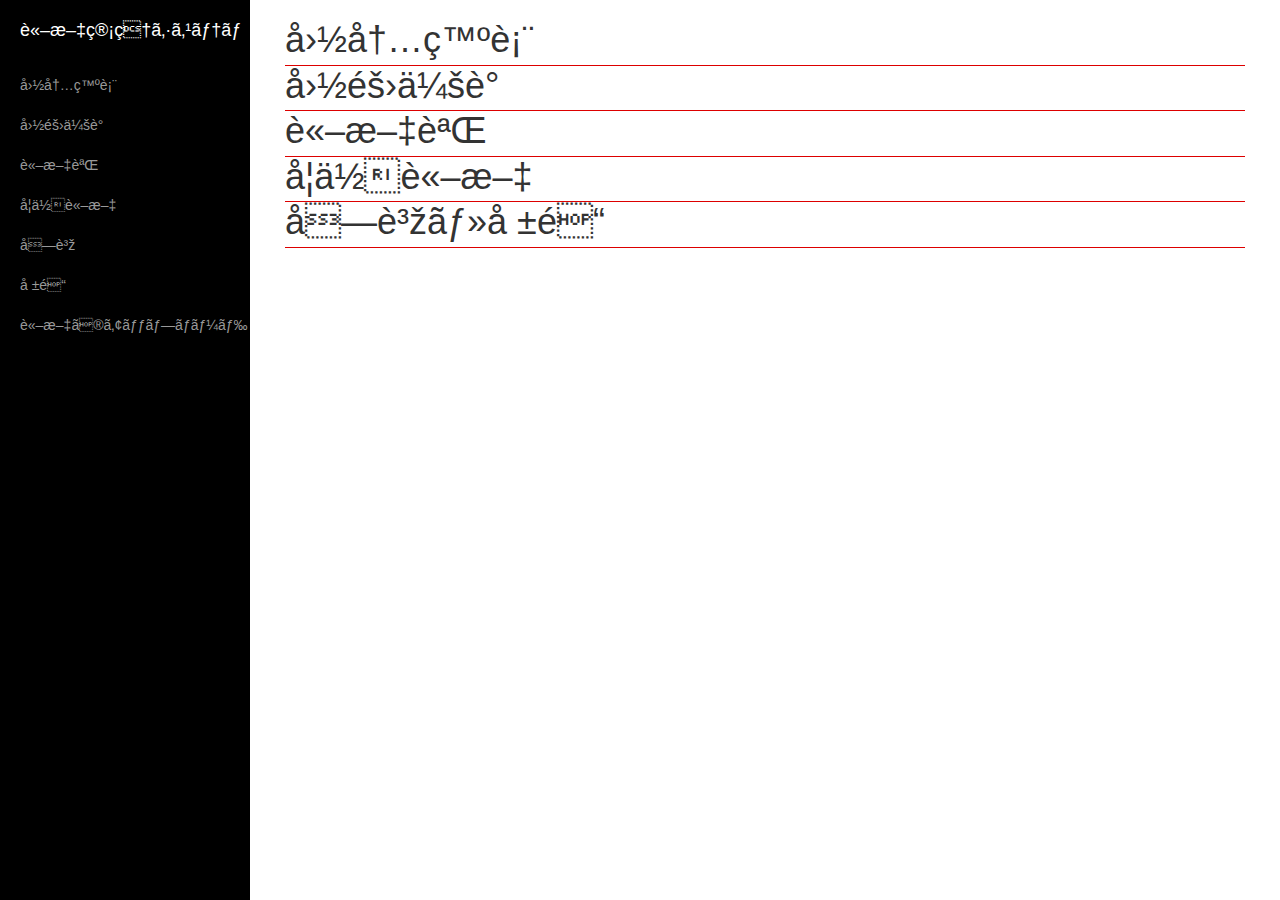
==== all_paper.html @ 8691eb89 "各ページのリンクを作成" ====
<!DOCTYPE html PUBLIC "-//W3C//DTD XHTML 1.0 Transitional//EN" "http://www.w3.org/TR/xhtml1/DTD/xhtml1-transitional.dtd">
<html xmlns="http://www.w3.org/1999/xhtml">

<head>
    <meta http-equiv="Content-Type" constent="text/html; charset=UTF-8" />
    <script type="text/javascript" src="lib/jquery-2.1.1.min.js"></script>
    <!-- Bootstrap Core CSS -->
    <link href="css/bootstrap.min.css" rel="stylesheet">
    <!-- Custom CSS -->
    <link href="css/simple-sidebar.css" rel="stylesheet">
    <meta http-equiv="X-UA-Compatible" content="IE=edge">
    <meta name="viewport" content="width=device-width, initial-scale=1">
    <meta name="description" content="">
    <meta name="author" content="">
    <title>PHP入門</title>
</head>

<body>
    <div id="wrapper">
        <!-- Sidebar -->
        <div id="sidebar-wrapper">
            <ul class="sidebar-nav">
                <li class="sidebar-brand">
                    <a href="index.html">
                        論文管理システム
                    </a>
                </li>
                <!-- クリックしたらその項目に飛べるようにしたい -->
                <li>
                    <a href="#">国内発表</a>
                </li>
                <li>
                    <a href="#">国際会議</a>
                </li>
                <li>
                    <a href="#">論文誌</a>
                </li>
                <li>
                    <a href="#">学位論文</a>
                </li>
                <li>
                    <a href="#">受賞</a>
                </li>
                <li>
                    <a href="#">報道</a>
                </li>
                <li>
                    <a href="password.html">論文のアップロード</a>
                </li>
            </ul>
        </div>
        <!-- /#sidebar-wrapper -->
        <!-- Page Content -->
        <div id="page-content-wrapper">
            <div class="container-fluid">
                <h1>国内発表</h1>
                <h1>国際会議</h1>
                <h1>論文誌</h1>
                <h1>学位論文</h1>
                <h1>受賞・報道</h1>
            </div>
        </div>
        <!-- /#page-content-wrapper -->
    </div>
    <!-- /#wrapper -->
    <!-- jQuery -->
    <script src="js/jquery.js"></script>
    <!-- Bootstrap Core JavaScript -->
    <script src="js/bootstrap.min.js"></script>
    <!-- Menu Toggle Script -->
    <script>
    $("#menu-toggle").click(function(e) {
        e.preventDefault();
        $("#wrapper").toggleClass("toggled");
    });
    </script>
</body>

</html>
---- css/simple-sidebar.css ----
/*!
 * Start Bootstrap - Simple Sidebar HTML Template (http://startbootstrap.com)
 * Code licensed under the Apache License v2.0.
 * For details, see http://www.apache.org/licenses/LICENSE-2.0.
 */


/* Toggle Styles */

#wrapper {
    padding-left: 0;
    -webkit-transition: all 0.5s ease;
    -moz-transition: all 0.5s ease;
    -o-transition: all 0.5s ease;
    transition: all 0.5s ease;
}

#wrapper.toggled {
    padding-left: 250px;
}

#sidebar-wrapper {
    z-index: 1000;
    position: fixed;
    left: 250px;
    width: 0;
    height: 100%;
    margin-left: -250px;
    overflow-y: auto;
    background: #000;
    -webkit-transition: all 0.5s ease;
    -moz-transition: all 0.5s ease;
    -o-transition: all 0.5s ease;
    transition: all 0.5s ease;
}

#wrapper.toggled #sidebar-wrapper {
    width: 250px;
}

#page-content-wrapper {
    width: 100%;
    position: absolute;
    padding: 15px;
}

#wrapper.toggled #page-content-wrapper {
    position: absolute;
    margin-right: -250px;
}


/* Sidebar Styles */

.sidebar-nav {
    position: absolute;
    top: 0;
    width: 250px;
    margin: 0;
    padding: 0;
    list-style: none;
}

.sidebar-nav li {
    text-indent: 20px;
    line-height: 40px;
}

.sidebar-nav li a {
    display: block;
    text-decoration: none;
    color: #999999;
}

.sidebar-nav li a:hover {
    text-decoration: none;
    color: #fff;
    background: rgba(255, 255, 255, 0.2);
}

.sidebar-nav li a:active,
.sidebar-nav li a:focus {
    text-decoration: none;
}

.sidebar-nav > .sidebar-brand {
    height: 65px;
    font-size: 18px;
    line-height: 60px;
}

.sidebar-nav > .sidebar-brand a {
    color: #999999;
}

.sidebar-nav > .sidebar-brand a:hover {
    color: #fff;
    background: none;
}

@media(min-width:768px) {
    #wrapper {
        padding-left: 250px;
    }
    #wrapper.toggled {
        padding-left: 0;
    }
    #sidebar-wrapper {
        width: 250px;
    }
    #wrapper.toggled #sidebar-wrapper {
        width: 0;
    }
    #page-content-wrapper {
        padding: 20px;
        position: relative;
    }
    #wrapper.toggled #page-content-wrapper {
        position: relative;
        margin-right: 0;
    }
}

h1 {
    border-bottom: 1px solid #dd0000;
    margin:0;
    padding-bottom:5px; 
}
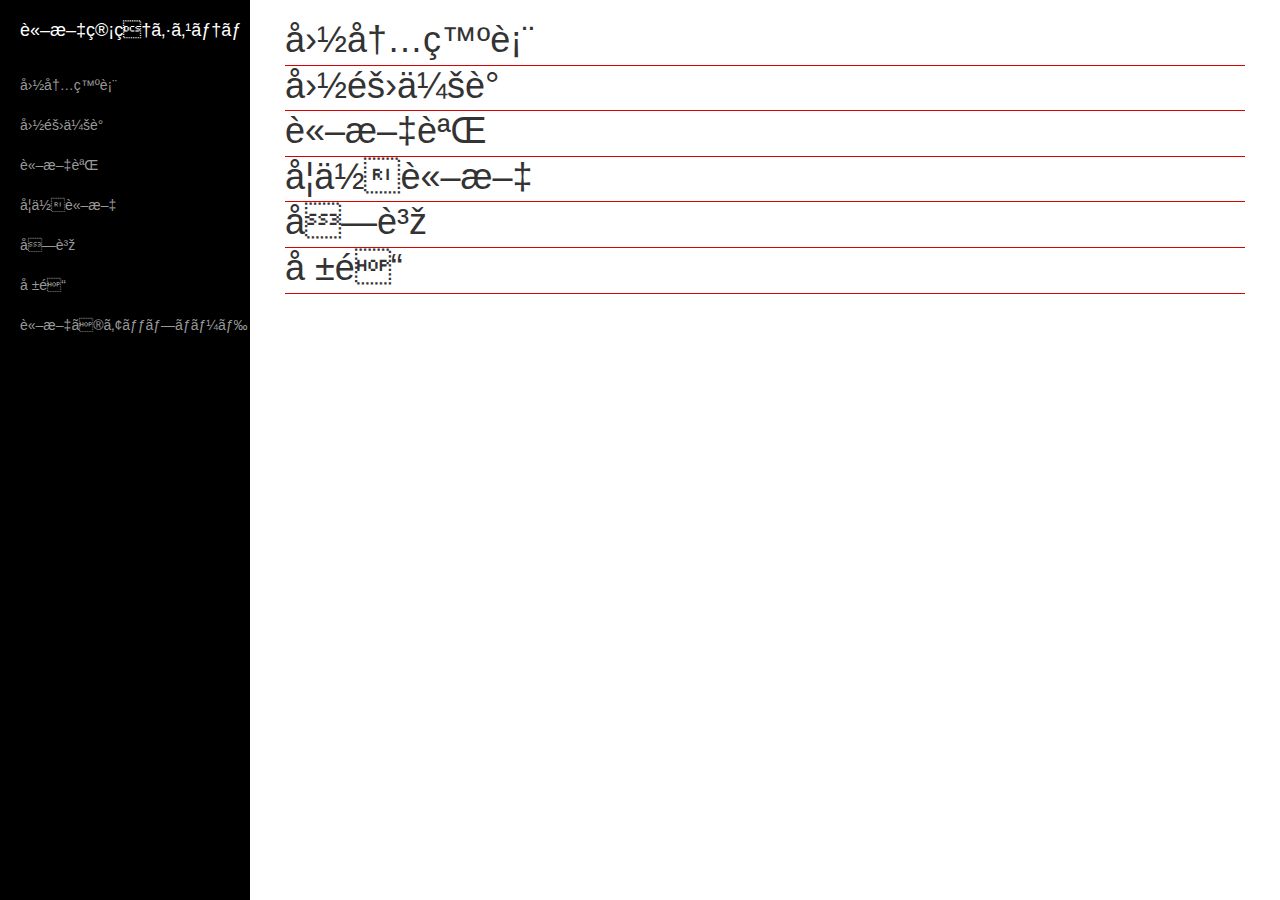
==== commit 86feef46: "自動スクロール機能の追加" ====
--- a/all_paper.html
+++ b/all_paper.html
@@ -21,28 +21,27 @@
         <div id="sidebar-wrapper">
             <ul class="sidebar-nav">
                 <li class="sidebar-brand">
-                    <a href="index.html">
+                    <a href="/PaperAdministration/">
                         論文管理システム
                     </a>
                 </li>
-                <!-- クリックしたらその項目に飛べるようにしたい -->
                 <li>
-                    <a href="#">国内発表</a>
+                    <a href="#smoothplay1">国内発表</a>
                 </li>
                 <li>
-                    <a href="#">国際会議</a>
+                    <a href="#smoothplay2">国際会議</a>
                 </li>
                 <li>
-                    <a href="#">論文誌</a>
+                    <a href="#smoothplay3">論文誌</a>
                 </li>
                 <li>
-                    <a href="#">学位論文</a>
+                    <a href="#smoothplay4">学位論文</a>
                 </li>
                 <li>
-                    <a href="#">受賞</a>
+                    <a href="#smoothplay5">受賞</a>
                 </li>
                 <li>
-                    <a href="#">報道</a>
+                    <a href="#smoothplay6">報道</a>
                 </li>
                 <li>
                     <a href="password.html">論文のアップロード</a>
@@ -53,11 +52,12 @@
         <!-- Page Content -->
         <div id="page-content-wrapper">
             <div class="container-fluid">
-                <h1>国内発表</h1>
-                <h1>国際会議</h1>
-                <h1>論文誌</h1>
-                <h1>学位論文</h1>
-                <h1>受賞・報道</h1>
+                <h1><div id="smoothplay1">国内発表</div></h1>
+                <h1><div id="smoothplay2">国際会議</div></h1>
+                <h1><div id="smoothplay3">論文誌</div></h1>
+                <h1><div id="smoothplay4">学位論文</div></h1>
+                <h1><div id="smoothplay5">受賞</div></h1>
+                <h1><div id="smoothplay6">報道</div></h1>
             </div>
         </div>
         <!-- /#page-content-wrapper -->
